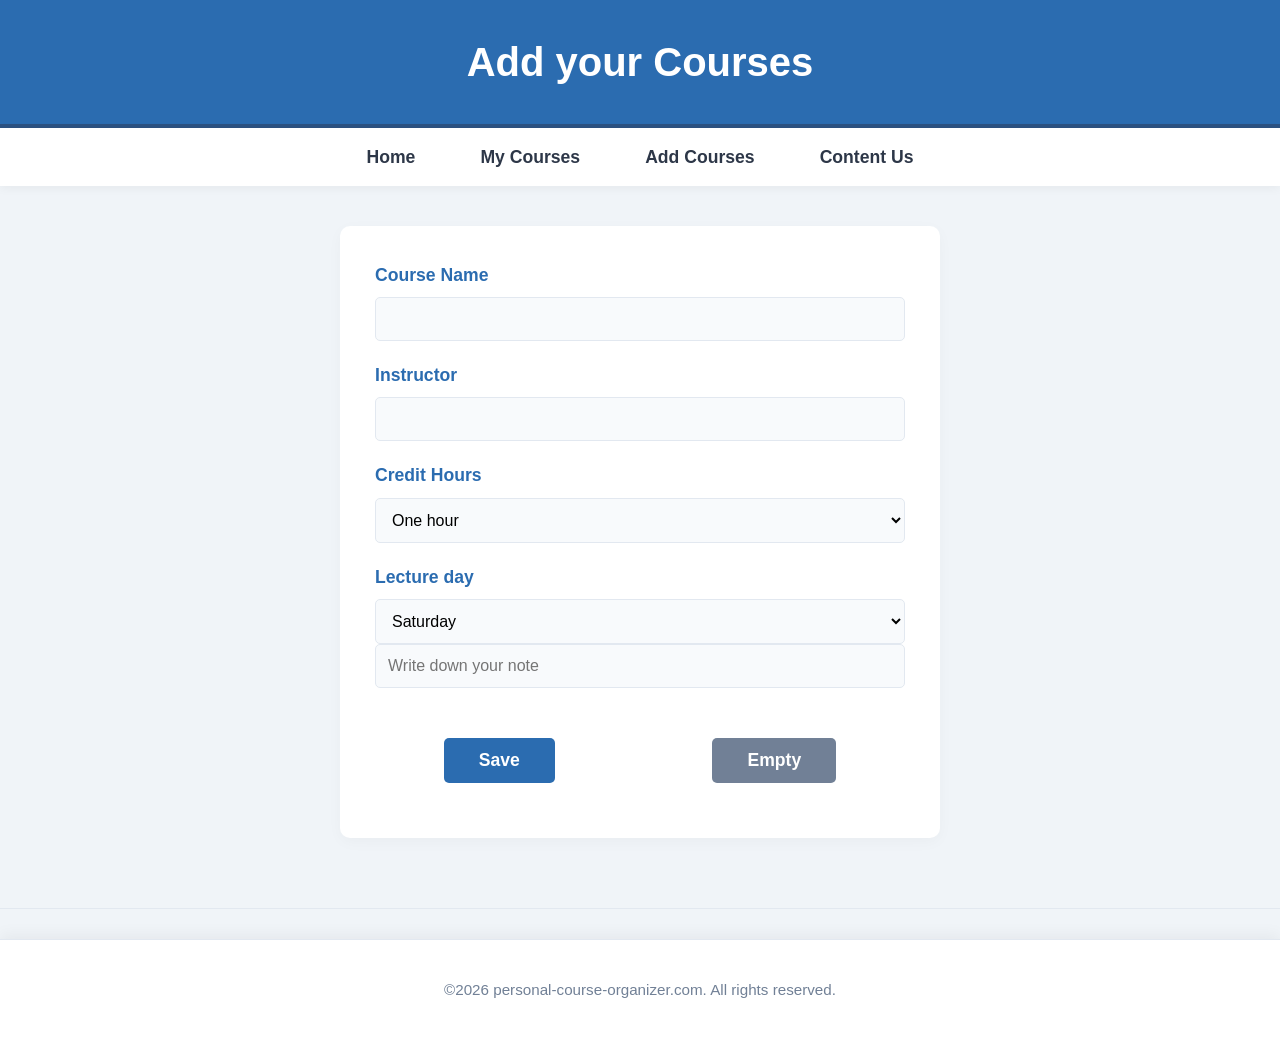
==== add_courses.html @ d50c981d "Add files via upload Responsive Course Organizer built with HTML5 & CSS3" ====
<!DOCTYPE html>
<html>
 <head>
        <meta name="description" content="Best websits to organize my courses"/>
        <link rel="stylesheet" href="style.css">
        <title>Personal Course Organizer</title>
 </head>
 <body>
        <header>
           <h1>Add your Courses</h1>
        </header>
        <nav> 
         <ul>
            <li><a href="home.html" title="Return to home page">Home</a></li>
            <li><a href="my_courses.html" title="GO to my courses">My Courses</a></li>
            <li><a href="add_courses.html" title="Add your courses">Add Courses</a></li>
            <li><a href="contact_us.html" title="Go to content us" target="_blank">Content Us</a></li>
         </ul>
        </nav>
        <main>
               <form>
               <section>   
                 <label>Course Name</label> 
                  <input type="text" required name="course name">
               </section>
               <section>
                 <label>Instructor</label> 
                  <input type="text" required name="instructor">
               </section>
               <section>
                 <label>Credit Hours</label>
                  <select name="Credit_hour" id="Credit_hour" required>
                           <option value="1">One hour</option>
                           <option value="2"> Two hours</option>
                           <option value="3"> Three hours</option>
                       </select>
               </section>
               <section>
                 <label>Lecture day</label> 
              <select name="Lecture_day" id="Lecture_day" required>
                           <option value="saturday">Saturday</option>
                           <option value="sunday"> Sunday</option>
                           <option value="monday">Monday</option>
                           <option value="tuesday"> Tuesday</option>
                           <option value="wednesday">Wednesday</option>
                           <option value="thursday">Thursday</option>
                           <option value="friday" disabled>Friday</option>
               </section>
               <section>
                 <input type="text" placeholder="Write down your note" name="note">
               </section>
              <div class="button">
                           <button class="b1" type="submit">Save</button>
                           <button class="b2" type="reset">Empty</button>
              </div>
               </form>
        </main>
        <hr>
        <footer>
         <p> &copy;2026 personal-course-organizer.com. All rights reserved.</p>
        </footer>
 </body>
</html>
---- style.css ----
:root {
    --bg-main: #f0f4f8;
    --bg-card: #ffffff;
    --primary: #2b6cb0;
    --primary-hover: #2c5282;
    --text-main: #2d3748;
    --text-muted: #718096;
    --border: #e2e8f0;
}

* {
    margin: 0;
    padding: 0;
    box-sizing: border-box;
    font-family: 'Segoe UI', Tahoma, Geneva, Verdana, sans-serif;
}

body {
    background-color: var(--bg-main);
    color: var(--text-main);
    line-height: 1.6;
    display: flex;
    flex-direction: column;
    min-height: 100vh;
}

@keyframes floatUpDown {
    0% { transform: translateY(0); }
    50% { transform: translateY(-8px); }
    100% { transform: translateY(0); }
}

header {
    background-color: var(--primary);
    color: #ffffff;
    text-align: center;
    padding: 30px 20px;
    border-bottom: 4px solid var(--primary-hover);
}

header h1 {
    font-size: 2.5rem;
    animation: floatUpDown 3s ease-in-out infinite;
}

header p {
    color: #ebf8ff;
    font-size: 1.1rem;
    margin-top: 10px;
}

nav {
    background-color: var(--bg-card);
    position: sticky;
    top: 0;
    z-index: 1000;
    box-shadow: 0 2px 10px rgba(0, 0, 0, 0.05);
}

nav ul {
    list-style-type: none;
    display: flex;
    justify-content: center;
    gap: 15px;
    padding: 15px 0;
}

nav a {
    text-decoration: none;
    color: var(--text-main);
    font-weight: bold;
    font-size: 1.1rem;
    padding: 10px 25px;
    border-radius: 5px;
    transition: all 0.3s ease;
}

nav a:hover {
    background-color: var(--primary);
    color: #ffffff;
    transform: translateY(-2px);
}

main {
    max-width: 1100px;
    margin: 40px auto;
    padding: 0 20px;
    flex: 1;
    width: 100%;
}

hr {
    border: 0;
    height: 1px;
    background-color: var(--border);
    margin: 30px 0;
}

.table-section {
    background-color: var(--bg-card);
    padding: 20px;
    border-radius: 10px;
    box-shadow: 0 4px 15px rgba(0,0,0,0.03);
}

table {
    width: 100%;
    border-collapse: collapse;
}

table[border="5"] {
    border: none;
}

table td, table th {
    padding: 15px;
    border: 1px solid var(--border);
    text-align: center;
}

thead .names {
    background-color: var(--primary);
    color: #ffffff;
    font-weight: bold;
    font-size: 1.1rem;
}

tbody tr:hover {
    background-color: #ebf8ff;
}

form {
    background-color: var(--bg-card);
    padding: 35px;
    border-radius: 10px;
    max-width: 600px;
    margin: 0 auto;
    box-shadow: 0 4px 15px rgba(0,0,0,0.03);
}

form section {
    margin-bottom: 20px;
}

label {
    display: block;
    color: var(--primary);
    margin-bottom: 8px;
    font-weight: bold;
    font-size: 1.1rem;
}

input[type="text"], 
select, 
textarea {
    width: 100%;
    padding: 12px;
    border: 1px solid var(--border);
    border-radius: 5px;
    font-size: 1rem;
    transition: 0.3s;
    background-color: #f8fafc;
}

input[type="text"]:focus {
    outline: none;
    border-color: var(--primary);
    box-shadow: 0 0 0 3px rgba(43, 108, 176, 0.2);
}

.button {
    display: flex;
    justify-content: center;
    gap: 20px;
    margin-top: 30px;
}

button, 
input[type="submit"] {
    background-color: var(--primary);
    color: #ffffff;
    border: none;
    padding: 12px 35px;
    font-size: 1.1rem;
    font-weight: bold;
    border-radius: 5px;
    cursor: pointer;
    transition: 0.3s;
    display: block;
    margin: 20px auto;
}

.b2 {
    background-color: var(--text-muted);
}

button:hover, 
input[type="submit"]:hover {
    background-color: var(--primary-hover);
    transform: translateY(-2px);
    box-shadow: 0 4px 10px rgba(43, 108, 176, 0.3);
}

.contact {
    background-color: var(--bg-card);
    padding: 30px;
    border-radius: 10px;
    max-width: 600px;
    margin: 30px auto;
    text-align: center;
    box-shadow: 0 4px 15px rgba(0,0,0,0.03);
}

footer {
    background-color: var(--bg-card);
    color: var(--text-muted);
    text-align: center;
    padding: 30px 20px;
    border-top: 1px solid var(--border);
    margin-top: auto;
    box-shadow: 0 -4px 15px rgba(0, 0, 0, 0.05);
}

footer p {
    margin: 8px 0;
    font-size: 0.95rem;
    font-weight: 500;
}

@media (max-width: 768px) {
    nav ul {
        flex-direction: column;
        align-items: center;
    }
    .button {
        flex-direction: column;
    }
}
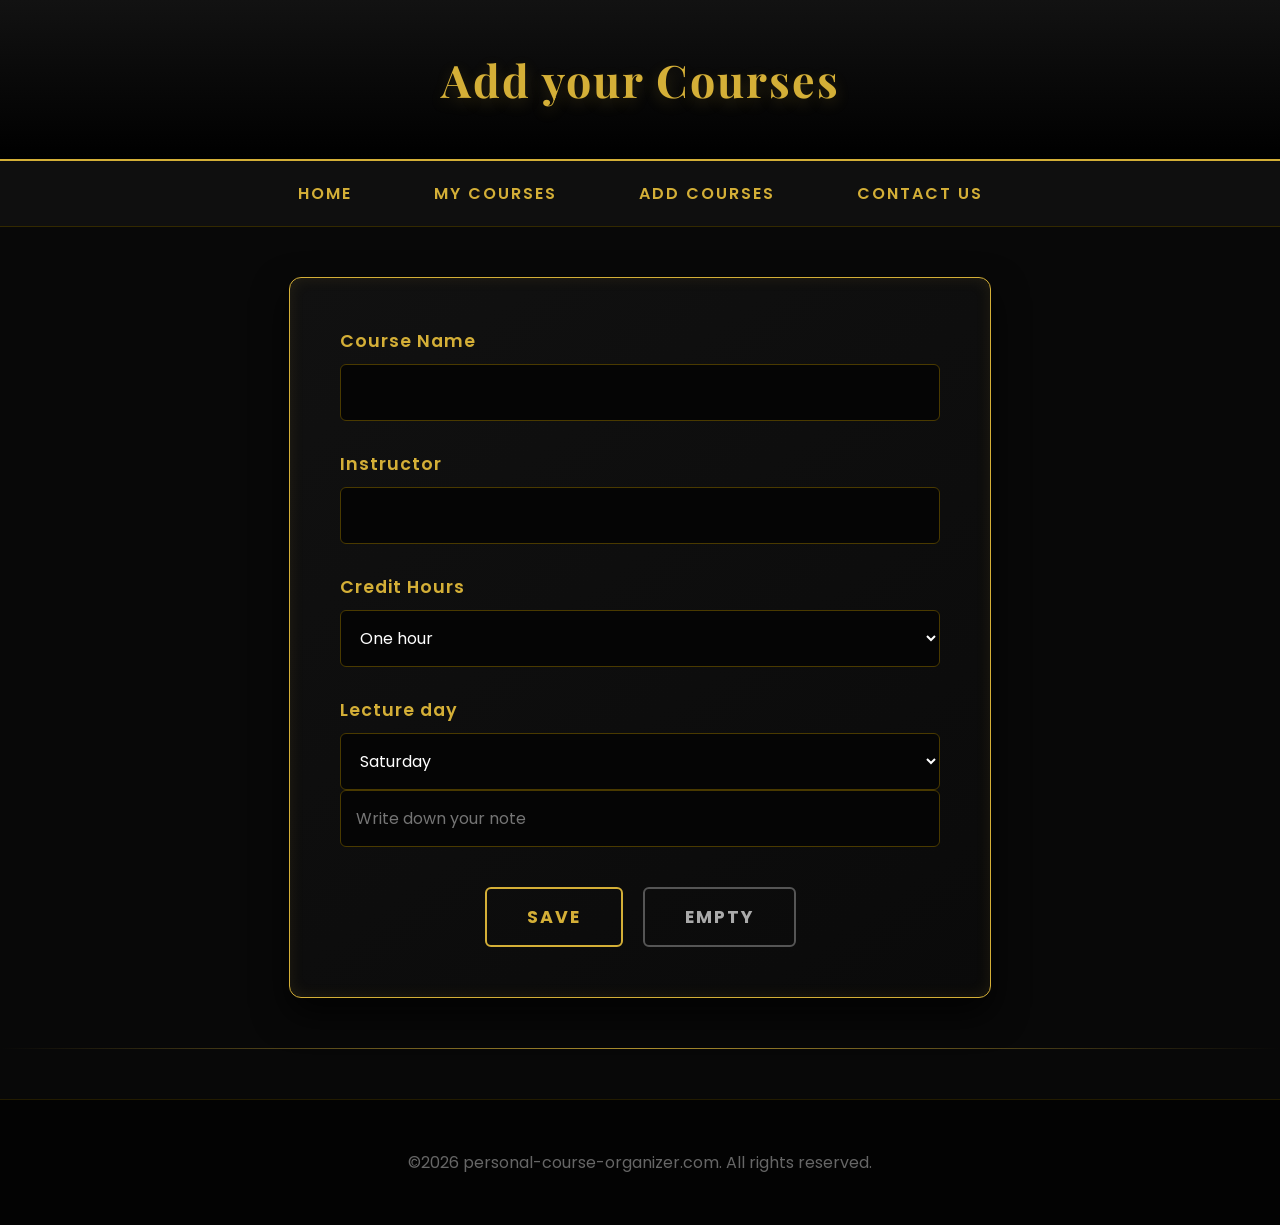
==== commit c86208f6: "Update add_courses.html" ====
--- a/add_courses.html
+++ b/add_courses.html
@@ -11,10 +11,10 @@
         </header>
         <nav> 
          <ul>
-            <li><a href="home.html" title="Return to home page">Home</a></li>
+            <li><a href="index.html" title="Return to home page">Home</a></li>
             <li><a href="my_courses.html" title="GO to my courses">My Courses</a></li>
             <li><a href="add_courses.html" title="Add your courses">Add Courses</a></li>
-            <li><a href="contact_us.html" title="Go to content us" target="_blank">Content Us</a></li>
+            <li><a href="contact_us.html" title="Go to content us" target="_blank">Contact Us</a></li>
          </ul>
         </nav>
         <main>
@@ -60,4 +60,4 @@
          <p> &copy;2026 personal-course-organizer.com. All rights reserved.</p>
         </footer>
  </body>
-</html>+</html>
--- a/style.css
+++ b/style.css
@@ -1,238 +1,293 @@
-:root {
-    --bg-main: #f0f4f8;
-    --bg-card: #ffffff;
-    --primary: #2b6cb0;
-    --primary-hover: #2c5282;
-    --text-main: #2d3748;
-    --text-muted: #718096;
-    --border: #e2e8f0;
-}
-
-* {
+@import url('https://fonts.googleapis.com/css2?family=Playfair+Display:ital,wght@0,400;0,700;1,400&family=Poppins:wght@300;400;600&display=swap');
+
+body {
+    background-color: #080808;
+    color: #e0e0e0;
+    font-family: 'Poppins', sans-serif;
     margin: 0;
     padding: 0;
-    box-sizing: border-box;
-    font-family: 'Segoe UI', Tahoma, Geneva, Verdana, sans-serif;
-}
-
-body {
-    background-color: var(--bg-main);
-    color: var(--text-main);
-    line-height: 1.6;
-    display: flex;
-    flex-direction: column;
-    min-height: 100vh;
+}
+
+header {
+    background: linear-gradient(180deg, #121212 0%, #000000 100%);
+    border-bottom: 2px solid #d4af37;
+    padding: 50px 0;
+    text-align: center;
+    box-shadow: 0 4px 20px rgba(212, 175, 55, 0.15);
 }
 
 @keyframes floatUpDown {
-    0% { transform: translateY(0); }
-    50% { transform: translateY(-8px); }
-    100% { transform: translateY(0); }
-}
-
-header {
-    background-color: var(--primary);
-    color: #ffffff;
-    text-align: center;
-    padding: 30px 20px;
-    border-bottom: 4px solid var(--primary-hover);
-}
-
-header h1 {
-    font-size: 2.5rem;
-    animation: floatUpDown 3s ease-in-out infinite;
-}
-
-header p {
-    color: #ebf8ff;
-    font-size: 1.1rem;
-    margin-top: 10px;
+    0% { transform: translateY(0px); }
+    50% { transform: translateY(-15px); text-shadow: 0 10px 25px rgba(212, 175, 55, 0.6); }
+    100% { transform: translateY(0px); }
+}
+
+header h1, main h3 {
+    color: #d4af37;
+    font-family: 'Playfair Display', serif;
+    font-size: 2.8rem;
+    margin: 0;
+    letter-spacing: 2px;
+    animation: floatUpDown 3.5s ease-in-out infinite;
+    text-shadow: 0 5px 15px rgba(212, 175, 55, 0.2);
+}
+
+main h3 {
+    font-size: 2rem;
+    margin-bottom: 20px;
 }
 
 nav {
-    background-color: var(--bg-card);
-    position: sticky;
-    top: 0;
-    z-index: 1000;
-    box-shadow: 0 2px 10px rgba(0, 0, 0, 0.05);
+    background-color: #0f0f0f;
+    border-bottom: 1px solid #332900;
 }
 
 nav ul {
-    list-style-type: none;
+    list-style: none;
     display: flex;
     justify-content: center;
-    gap: 15px;
-    padding: 15px 0;
-}
-
-nav a {
+    flex-wrap: wrap;
+    gap: 30px;
+    margin: 0;
+    padding: 20px 0;
+}
+
+nav ul li a {
+    color: #d4af37;
     text-decoration: none;
-    color: var(--text-main);
-    font-weight: bold;
-    font-size: 1.1rem;
-    padding: 10px 25px;
-    border-radius: 5px;
-    transition: all 0.3s ease;
-}
-
-nav a:hover {
-    background-color: var(--primary);
-    color: #ffffff;
-    transform: translateY(-2px);
-}
-
-main {
-    max-width: 1100px;
-    margin: 40px auto;
-    padding: 0 20px;
-    flex: 1;
-    width: 100%;
+    font-weight: 600;
+    text-transform: uppercase;
+    letter-spacing: 2px;
+    padding: 12px 25px;
+    border: 1px solid transparent;
+    transition: all 0.4s cubic-bezier(0.175, 0.885, 0.32, 1.275);
+    border-radius: 4px;
+    position: relative;
+    overflow: hidden;
+}
+
+nav ul li a:hover {
+    background-color: rgba(212, 175, 55, 0.05);
+    border: 1px solid #d4af37;
+    box-shadow: 0 0 15px rgba(212, 175, 55, 0.4) inset, 0 0 15px rgba(212, 175, 55, 0.4);
+    color: #fff;
 }
 
 hr {
     border: 0;
     height: 1px;
-    background-color: var(--border);
-    margin: 30px 0;
-}
-
-.table-section {
-    background-color: var(--bg-card);
-    padding: 20px;
-    border-radius: 10px;
-    box-shadow: 0 4px 15px rgba(0,0,0,0.03);
-}
-
-table {
+    background-image: linear-gradient(to right, rgba(0, 0, 0, 0), rgba(212, 175, 55, 0.8), rgba(0, 0, 0, 0));
+    margin: 50px 0;
+}
+
+main {
+    max-width: 1000px;
+    margin: 50px auto;
+    padding: 0 20px;
+    text-align: center;
+}
+
+main p {
+    font-size: 1.1rem;
+    color: #aaaaaa;
+    line-height: 1.8;
+}
+
+.courses-table {
+    overflow-x: auto;
+}
+
+.courses-table table {
     width: 100%;
     border-collapse: collapse;
-}
-
-table[border="5"] {
-    border: none;
-}
-
-table td, table th {
-    padding: 15px;
-    border: 1px solid var(--border);
-    text-align: center;
-}
-
-thead .names {
-    background-color: var(--primary);
-    color: #ffffff;
-    font-weight: bold;
-    font-size: 1.1rem;
-}
-
-tbody tr:hover {
-    background-color: #ebf8ff;
+    border: 2px solid #d4af37;
+    background-color: #121212;
+    box-shadow: 0 0 20px rgba(212, 175, 55, 0.1);
+}
+
+.courses-table thead {
+    background-color: #d4af37;
+    color: #000;
+}
+
+.courses-table td {
+    padding: 18px;
+    border: 1px solid #332900;
+    text-align: center;
+    color: #cccccc;
+}
+
+.courses-table td.names {
+    font-weight: 700;
+    font-family: 'Playfair Display', serif;
+    font-size: 1.2rem;
+    color: #000;
+}
+
+.courses-table tr:nth-child(even) {
+    background-color: #1a1a1a;
+}
+
+.courses-table tr:hover {
+    background-color: #241c00;
+    color: #d4af37;
+    transition: background-color 0.3s ease;
+}
+
+.courses-table tr:hover td {
+    color: #d4af37;
 }
 
 form {
-    background-color: var(--bg-card);
-    padding: 35px;
-    border-radius: 10px;
+    background: linear-gradient(145deg, #111111, #0a0a0a);
+    padding: 50px;
+    border: 1px solid #d4af37;
+    border-radius: 12px;
+    box-shadow: 0 15px 35px rgba(0,0,0,0.8), 0 0 15px rgba(212, 175, 55, 0.1) inset;
     max-width: 600px;
     margin: 0 auto;
-    box-shadow: 0 4px 15px rgba(0,0,0,0.03);
+    text-align: left;
 }
 
 form section {
-    margin-bottom: 20px;
-}
-
-label {
-    display: block;
-    color: var(--primary);
-    margin-bottom: 8px;
-    font-weight: bold;
-    font-size: 1.1rem;
-}
-
-input[type="text"], 
-select, 
-textarea {
-    width: 100%;
-    padding: 12px;
-    border: 1px solid var(--border);
-    border-radius: 5px;
+    margin-bottom: 30px;
+    display: flex;
+    flex-direction: column;
+}
+
+form label {
+    color: #d4af37;
+    margin-bottom: 10px;
+    font-weight: 600;
+    letter-spacing: 1px;
+    font-size: 1.1rem;
+}
+
+form input[type="text"], form select {
+    background-color: #050505;
+    border: 1px solid #4a3a00;
+    color: #fff;
+    padding: 15px;
+    border-radius: 6px;
+    font-family: inherit;
     font-size: 1rem;
-    transition: 0.3s;
-    background-color: #f8fafc;
-}
-
-input[type="text"]:focus {
+    transition: all 0.3s ease;
+}
+
+form input[type="text"]:focus, form select:focus {
     outline: none;
-    border-color: var(--primary);
-    box-shadow: 0 0 0 3px rgba(43, 108, 176, 0.2);
+    border-color: #d4af37;
+    box-shadow: 0 0 12px rgba(212, 175, 55, 0.5);
+    background-color: #111;
 }
 
 .button {
     display: flex;
+    gap: 20px;
     justify-content: center;
-    gap: 20px;
-    margin-top: 30px;
-}
-
-button, 
+    margin-top: 40px;
+}
+
+button.b1, button.b2, input[type="submit"] {
+    background: transparent;
+    color: #d4af37;
+    border: 2px solid #d4af37;
+    padding: 15px 40px;
+    font-size: 1.1rem;
+    font-weight: bold;
+    text-transform: uppercase;
+    letter-spacing: 2px;
+    cursor: pointer;
+    transition: all 0.4s ease;
+    border-radius: 6px;
+    font-family: 'Poppins', sans-serif;
+}
+
+button.b1:hover, input[type="submit"]:hover {
+    background-color: #d4af37;
+    color: #000;
+    box-shadow: 0 0 25px rgba(212, 175, 55, 0.8);
+    transform: translateY(-3px);
+}
+
+button.b2 {
+    border-color: #555;
+    color: #aaa;
+}
+
+button.b2:hover {
+    background-color: #333;
+    color: #fff;
+    border-color: #888;
+}
+
 input[type="submit"] {
-    background-color: var(--primary);
-    color: #ffffff;
-    border: none;
-    padding: 12px 35px;
-    font-size: 1.1rem;
+    display: block;
+    margin: 40px auto 0 auto;
+    width: 250px;
+}
+
+main section input[type="text"][placeholder*="Have a question"] {
+    width: 100%;
+    max-width: 700px;
+    padding: 25px;
+    background: #111;
+    border: 1px solid #d4af37;
+    color: #fff;
+    border-radius: 8px;
+    box-sizing: border-box;
+    margin: 0 auto;
+    display: block;
+    font-size: 1.1rem;
+    text-align: center;
+}
+
+.contact {
+    text-align: center;
+    margin: 50px auto;
+    padding: 30px;
+    background: linear-gradient(180deg, #111, #0a0a0a);
+    border: 1px solid #4a3a00;
+    max-width: 600px;
+    border-radius: 12px;
+    box-shadow: 0 10px 30px rgba(0,0,0,0.5);
+}
+
+.contact dl dt {
+    color: #d4af37;
+    font-size: 1.4rem;
+    margin-bottom: 20px;
     font-weight: bold;
-    border-radius: 5px;
-    cursor: pointer;
-    transition: 0.3s;
-    display: block;
-    margin: 20px auto;
-}
-
-.b2 {
-    background-color: var(--text-muted);
-}
-
-button:hover, 
-input[type="submit"]:hover {
-    background-color: var(--primary-hover);
-    transform: translateY(-2px);
-    box-shadow: 0 4px 10px rgba(43, 108, 176, 0.3);
-}
-
-.contact {
-    background-color: var(--bg-card);
-    padding: 30px;
-    border-radius: 10px;
-    max-width: 600px;
-    margin: 30px auto;
-    text-align: center;
-    box-shadow: 0 4px 15px rgba(0,0,0,0.03);
+    font-family: 'Playfair Display', serif;
+    letter-spacing: 1px;
+}
+
+.contact dl dd {
+    margin: 15px 0;
+    font-size: 1.2rem;
+}
+
+.contact dl dd a {
+    color: #ccc;
+    text-decoration: none;
+    transition: all 0.3s ease;
+    padding: 5px 10px;
+}
+
+.contact dl dd a:hover {
+    color: #d4af37;
+    text-shadow: 0 0 8px rgba(212, 175, 55, 0.5);
 }
 
 footer {
-    background-color: var(--bg-card);
-    color: var(--text-muted);
-    text-align: center;
-    padding: 30px 20px;
-    border-top: 1px solid var(--border);
-    margin-top: auto;
-    box-shadow: 0 -4px 15px rgba(0, 0, 0, 0.05);
+    text-align: center;
+    padding: 40px;
+    color: #666;
+    font-size: 1rem;
+    background-color: #030303;
+    border-top: 1px solid #221b00;
 }
 
 footer p {
-    margin: 8px 0;
-    font-size: 0.95rem;
-    font-weight: 500;
-}
-
-@media (max-width: 768px) {
-    nav ul {
-        flex-direction: column;
-        align-items: center;
-    }
-    .button {
-        flex-direction: column;
-    }
-}+    margin: 10px 0;
+}
